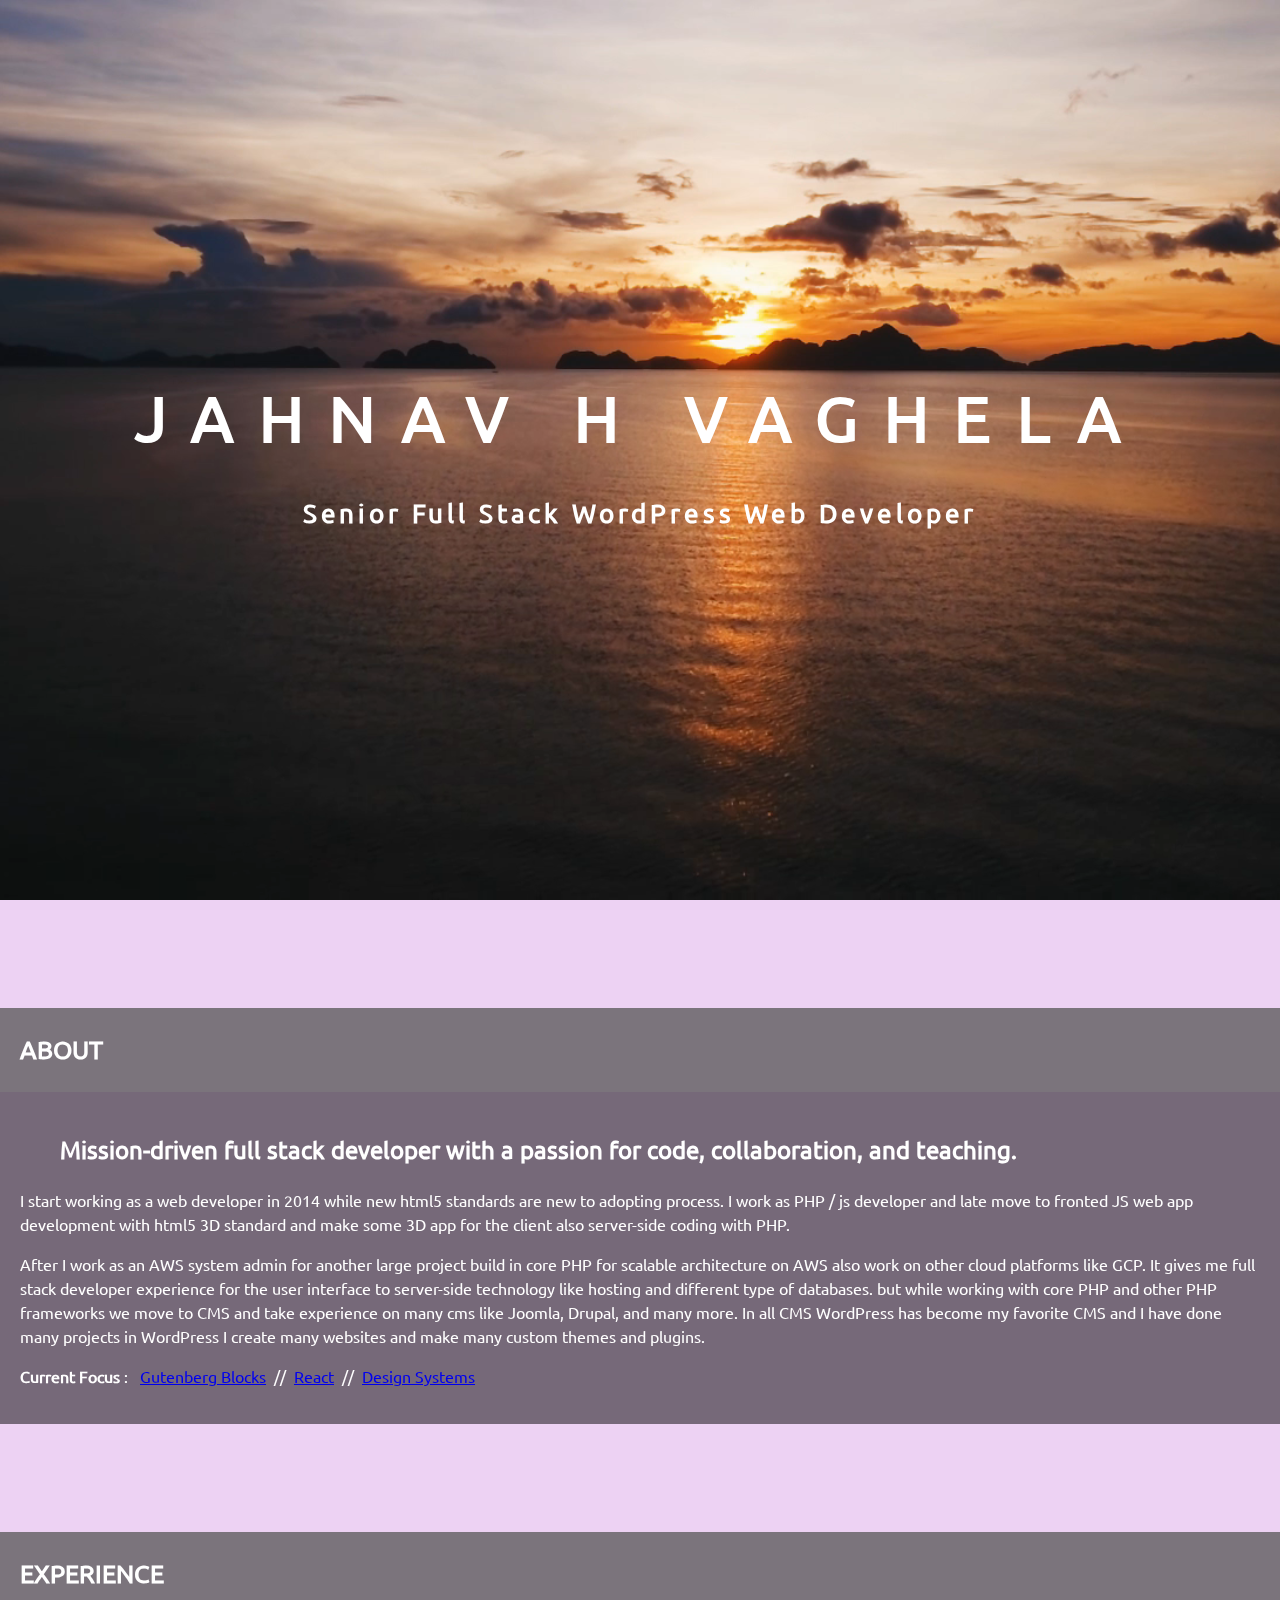
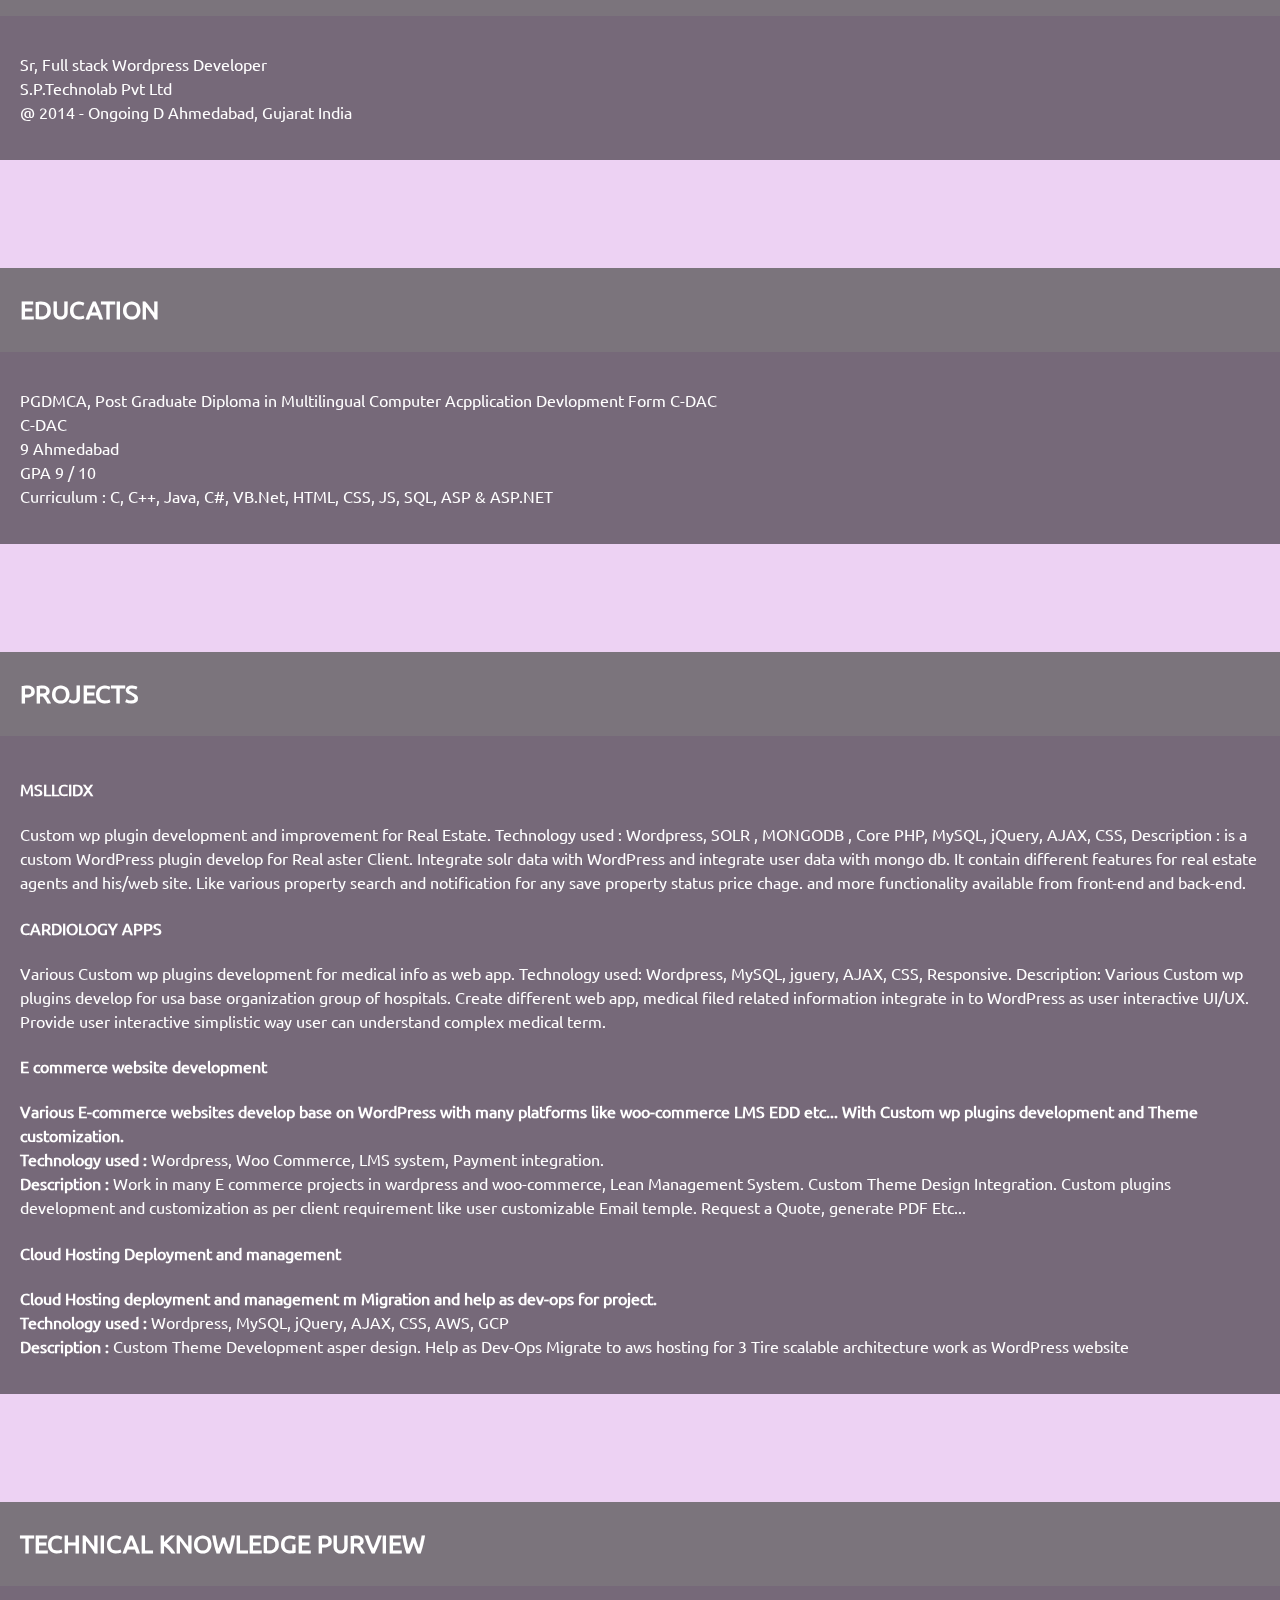
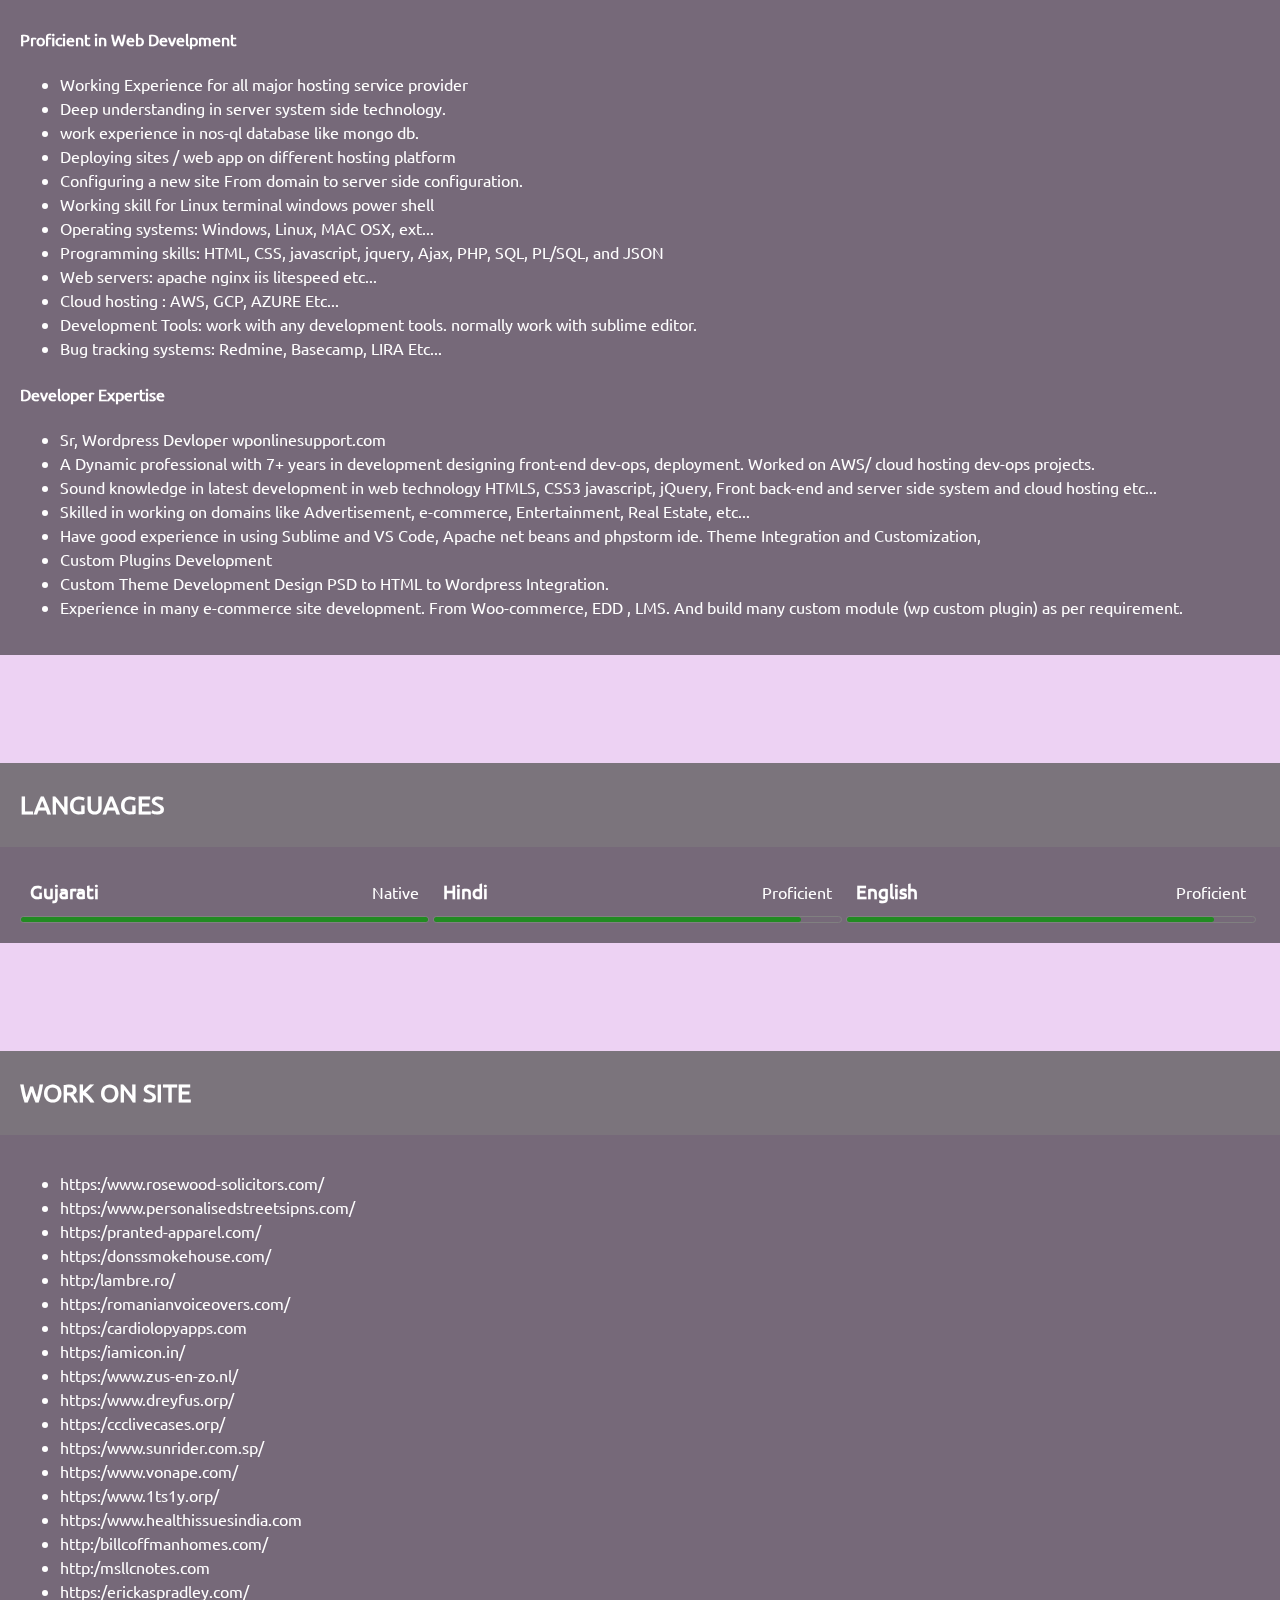
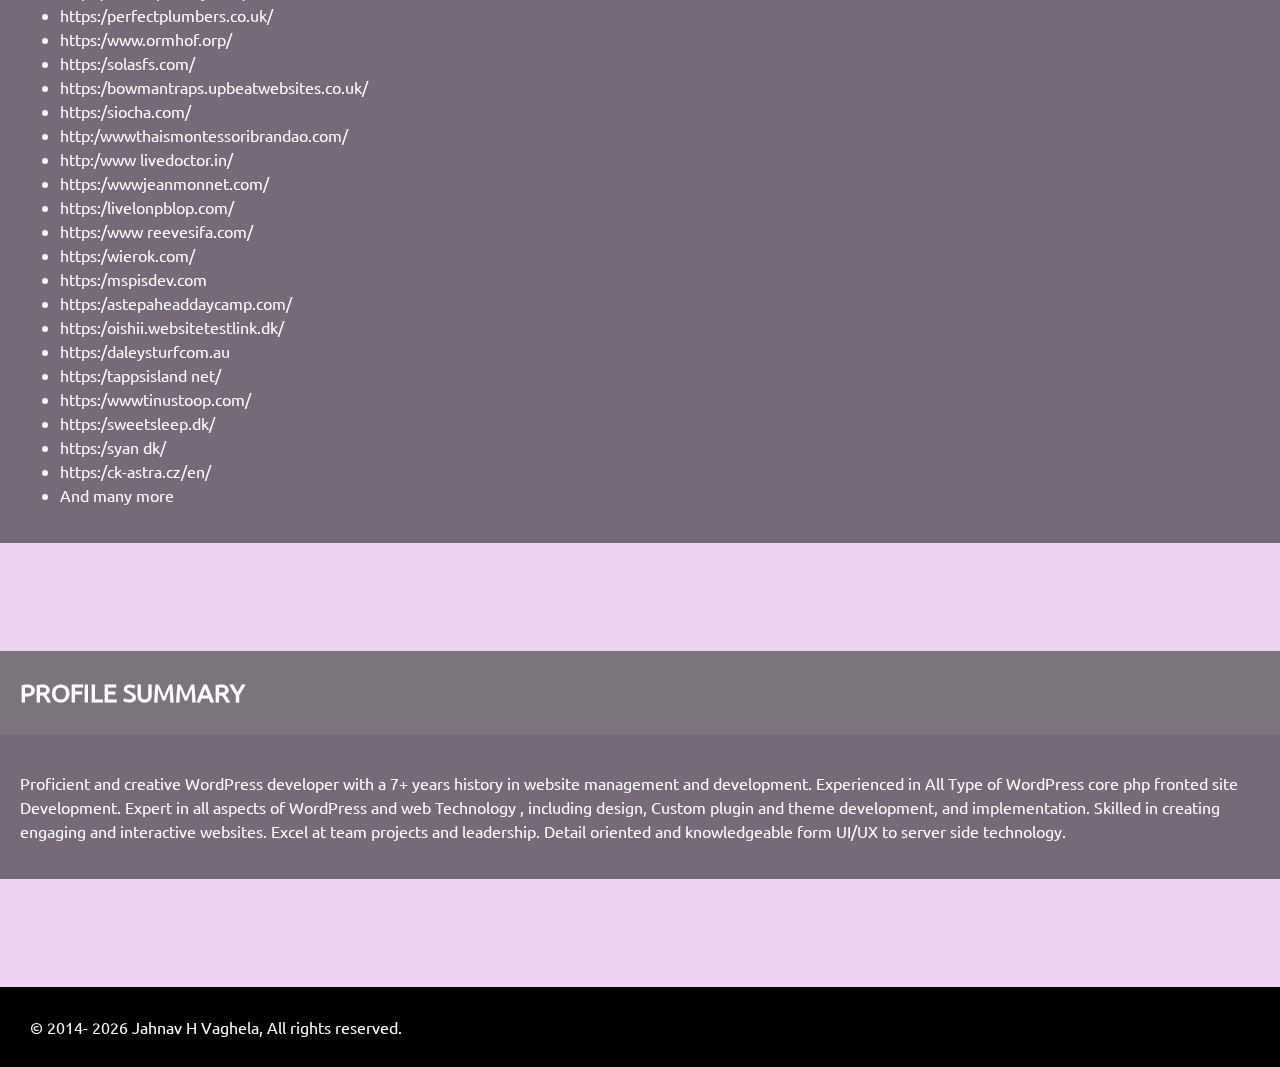
==== index1.html @ f856834a "new design n content" ====
<!DOCTYPE html>
<html>
<head>
<meta content="text/html;charset=utf-8" http-equiv="Content-Type">
<meta content="utf-8" http-equiv="encoding">
<meta http-equiv="Cache-control" content="public">
<meta name="viewport" content="width=device-width, initial-scale=1">
<link rel="stylesheet" href="style.css">
<link href="https://fonts.googleapis.com/css?family=Material+Icons|Material+Icons+Outlined|Material+Icons+Two+Tone|Material+Icons+Round|Material+Icons+Sharp" rel="stylesheet">
</head>
<body>

<video autoplay muted loop id="video-bg" poster="sunset.jpg">
  <source src="sunset.mp4" type="video/mp4">
  Your browser does not support HTML5 video.
</video>

<header class="viewport-header">
  <div class="header-warp">
    <h1>JAHNAV H VAGHELA</h1>
    <h4>Senior Full Stack WordPress Web Developer</h4>
  </div>
</header>


<section class="main-section" id="about">
  <div class="section-title">
    <h3>About</h3>
  </div>
  <div class="section-container">
    <div class="about-me">
      <blockquote>
        <h2>
          Mission-driven full stack developer with a passion for code, collaboration, and teaching.
        </h2>
      </blockquote>

      <p>
        I start working as a web developer in 2014 while new html5 standards are new to adopting process. I work as PHP / js developer and late move to fronted JS web app development with html5 3D standard and make some 3D app for the client also server-side coding with PHP.
      </p>
      <p>
        After I work as an AWS system admin for another large project build in core PHP for scalable architecture on AWS also work on other cloud platforms like GCP. It gives me full stack developer experience for the user interface to server-side technology like hosting and different type of databases. but while working with core PHP and other PHP frameworks we move to CMS and take experience on many cms like Joomla, Drupal, and many more.
        In all CMS WordPress has become my favorite CMS and I have done many projects in WordPress I create many websites and make many custom themes and plugins.
      </p>

      <p>
        <strong>Current Focus</strong> : &nbsp; 
        <a aria-label="Navigate to the gutenberg blocks development page" href="https://kinsta.com/blog/gutenberg-blocks/">Gutenberg Blocks</a>
        &nbsp;//&nbsp;
        <a aria-label="Navigate to the React homepage" href="https://reactjs.org/">React</a>
        &nbsp;//&nbsp;
        <a aria-label="Navigate to the article &quot;Scalable CSS&quot;" href="https://mrmrs.github.io/writing/2016/03/24/scalable-css/">Design Systems</a>
      </p>

    </div>
  </div>
</section>

<section class="main-section" id="experience">
  <div class="section-title">
    <h3>EXPERIENCE</h3>
  </div>
  <div class="section-container">
    <p class="job-experience">
      Sr, Full stack Wordpress Developer<br>
      S.P.Technolab Pvt Ltd<br>
      @ 2014 - Ongoing  D Ahmedabad, Gujarat India
    </p>
  </div>
</section>


<section class="main-section" id="education">
  <div class="section-title">
    <h3>EDUCATION</h3>
  </div>
  <div class="section-container">
    <p class="education">
      PGDMCA, Post Graduate Diploma in Multilingual Computer Acpplication Devlopment Form C-DAC<br>
      C-DAC<br>
      9 Ahmedabad<br>
      GPA 9 / 10 <br>
      Curriculum : C, C++, Java, C#, VB.Net, HTML, CSS, JS, SQL, ASP & ASP.NET 
    </p>
  </div>
</section>

<section class="main-section" id="projects">
  <div class="section-title">
    <h3>PROJECTS</h3>
  </div>
  <div class="section-container projects">
    <div class="project-warp">
      <h4>MSLLCIDX</h4>
      <p>
        Custom wp plugin development and improvement for Real Estate.
Technology used : Wordpress, SOLR , MONGODB , Core PHP, MySQL, jQuery, AJAX, CSS,
Description : is a custom WordPress plugin develop for Real aster Client. Integrate solr data with 
WordPress and integrate user data with mongo db. It contain different features for real estate 
agents and his/web site. Like various property search and notification for any save property status 
price chage. and more functionality available from front-end and back-end.
      </p>
    </div>
    <div class="project-warp">
      <h4>CARDIOLOGY APPS</h4>
      <p>
        Various Custom wp plugins development for medical info as web app. Technology used: Wordpress, 
MySQL, jguery, AJAX, CSS, Responsive.
Description: Various Custom wp plugins develop for usa base organization group of hospitals. Create 
different web app, medical filed related information integrate in to WordPress as user interactive 
UI/UX. Provide user interactive simplistic way user can understand complex medical term.
      </p>
    </div>
    <div class="project-warp">
      <h4>E commerce website development</h4>
      <p>
        <strong>
        Various E-commerce websites develop base on WordPress with many platforms like woo-commerce LMS EDD 
etc... With Custom wp plugins development and Theme customization.</strong> <br>
<strong>Technology used :</strong> Wordpress, Woo Commerce, LMS system, Payment integration. <br>
<strong>Description :</strong> Work in many E commerce projects in wardpress and woo-commerce, Lean Management 
System. Custom Theme Design Integration. Custom plugins development and customization as per client 
requirement like user customizable Email temple. Request a Quote, generate PDF Etc...
      </p>
    </div>
    <div class="project-warp">
      <h4>Cloud Hosting Deployment and management</h4>
      <p>
        <strong>Cloud Hosting deployment and management m Migration and help as dev-ops for project.</strong> <br>
        <strong>Technology used :</strong> Wordpress, MySQL, jQuery, AJAX, CSS, AWS, GCP <br>
        <strong>Description :</strong> Custom Theme Development asper design. Help as Dev-Ops Migrate to aws hosting for 3 Tire scalable architecture work as WordPress website
      </p>
    </div>

  </div>
</section>



<section class="main-section" id="">
  <div class="section-title">
    <h3>TECHNICAL KNOWLEDGE PURVIEW</h3>
  </div>
  <div class="section-container">
    <h4>Proficient in Web Develpment</h4>
    <ul>
    
<li>Working Experience for all major hosting service provider</li>
<li>Deep understanding in server system side technology.</li>
<li>work experience in nos-ql database like mongo db.</li>
<li>Deploying sites / web app on different hosting platform</li>
<li>Configuring a new site From domain to server side configuration.</li>
<li>Working skill for Linux terminal windows power shell</li>
<li>Operating systems: Windows, Linux, MAC OSX, ext...</li>
<li>Programming skills: HTML, CSS, javascript, jquery, Ajax, PHP, SQL, PL/SQL, and JSON</li>
<li>Web servers: apache nginx iis litespeed etc...</li>
<li>Cloud hosting : AWS, GCP, AZURE Etc...</li>
<li>Development Tools: work with any development tools. normally work with sublime editor.</li>
<li>Bug tracking systems: Redmine, Basecamp, LIRA Etc...</li>
  </ul>

  <h4>Developer Expertise</h4>
  <ul>
<li>Sr, Wordpress Devloper wponlinesupport.com</li>
<li>A Dynamic professional with 7+ years in development designing front-end dev-ops, deployment. 
Worked on AWS/ cloud hosting dev-ops projects.</li>
<li>Sound knowledge in latest development in web technology HTMLS, CSS3 javascript, jQuery, Front 
back-end and server side system and cloud hosting etc...</li>
<li>Skilled in working on domains like Advertisement, e-commerce, Entertainment, Real Estate, etc...</li>
<li>Have good experience in using Sublime and VS Code, Apache net beans and phpstorm ide. Theme 
Integration and Customization,</li>
<li>Custom Plugins Development</li>
<li>Custom Theme Development Design PSD to HTML to Wordpress Integration.</li>
<li>Experience in many e-commerce site development. From Woo-commerce, EDD , LMS. And build many 
custom module (wp custom plugin) as per requirement.</li>
    </ul>
  </div>
</section>

<section class="main-section" id="languages">
  <div class="section-title">
    <h3>LANGUAGES</h3>
  </div>
  <div class="section-container">
    <div class="languages">
      <div class="lang-warp">
        <div class="lang">
          <div class="lang-main">Gujarati</div><div class="lang-sub">Native</div> 
        </div>
        <div class="lang-stranth-brd">
          <div class="lang-stranth gujarati"></div>
        </div>
      </div>
      <div class="lang-warp">
        <div class="lang">
          <div class="lang-main">Hindi</div><div class="lang-sub">Proficient</div> 
        </div>
        <div class="lang-stranth-brd">
          <div class="lang-stranth"></div>
        </div>
      </div>
      <div class="lang-warp">
        <div class="lang"> 
          <div class="lang-main">English</div><div class="lang-sub">Proficient</div>
        </div>
        <div class="lang-stranth-brd">
          <div class="lang-stranth"></div>
        </div>
      </div>
    </div>
  </div>
</section>



<section class="main-section" id="work-on-site">
  <div class="section-title">
    <h3>WORK ON SITE</h3>
  </div>
  <div class="section-container">
    <ul class="work-on-site-list">
      <li>https:/www.rosewood-solicitors.com/ </li>
      <li>https:/www.personalisedstreetsipns.com/ </li>
      <li>https:/pranted-apparel.com/ </li>
      <li>https:/donssmokehouse.com/ </li>
      <li>http:/lambre.ro/ </li>
      <li>https:/romanianvoiceovers.com/ </li>
      <li>https:/cardiolopyapps.com </li>
      <li>https:/iamicon.in/</li>
      <li>https:/www.zus-en-zo.nl/ </li>
      <li>https:/www.dreyfus.orp/ </li>
      <li>https:/ccclivecases.orp/ </li>
      <li>https:/www.sunrider.com.sp/ </li>
      <li>https:/www.vonape.com/ </li>
      <li>https:/www.1ts1y.orp/ </li>
      <li>https:/www.healthissuesindia.com </li>
      <li>http:/billcoffmanhomes.com/ </li>
      <li>http:/msllcnotes.com </li>
      <li>https:/erickaspradley.com/ </li>
      <li>https:/perfectplumbers.co.uk/ </li>
      <li>https:/www.ormhof.orp/ </li>
      <li>https:/solasfs.com/ </li>
      <li>https:/bowmantraps.upbeatwebsites.co.uk/ </li>
      <li>https:/siocha.com/ </li>
      <li>http:/wwwthaismontessoribrandao.com/ </li>
      <li>http:/www livedoctor.in/ </li>
      <li>https:/wwwjeanmonnet.com/ </li>
      <li>https:/livelonpblop.com/</li>
      <li>https:/www reevesifa.com/ </li>
      <li>https:/wierok.com/ </li>
      <li>https:/mspisdev.com </li>
      <li>https:/astepaheaddaycamp.com/ </li>
      <li>https:/oishii.websitetestlink.dk/ </li>
      <li>https:/daleysturfcom.au </li>
      <li>https:/tappsisland net/ </li>
      <li>https:/wwwtinustoop.com/ </li>
      <li>https:/sweetsleep.dk/ </li>
      <li>https:/syan dk/</li>
      <li>https:/ck-astra.cz/en/ </li>
      <li>And many more</li>
    </ul>
  </div>
</section>


<section class="main-section" id="summary">
  <div class="section-title">
    <h3>PROFILE SUMMARY</h3>
  </div>
  <div class="section-container">
    <p class="summary">
      Proficient and creative WordPress developer with a 7+ years history in website management and 
  development. Experienced in All Type of WordPress core php fronted site Development. Expert in all 
  aspects of WordPress and web Technology , including design, Custom plugin and theme development, 
  and implementation. Skilled in creating engaging and interactive websites. Excel at team projects 
  and leadership. Detail oriented and knowledgeable form UI/UX to server side technology.    
    </p>
  </div>
</section>



<footer>
  <div class="footer-copyright">
    © 2014-<noscript>2021</noscript>
    <script type="text/javascript">document.write(new Date().getFullYear());</script>
     Jahnav H Vaghela, All rights reserved.
  </div>
</footer>

</body>
</html>
---- style.css ----
/*
Author : Jahnav Vaghela 
Fullstack Web  Web developer 
This css is for personal profile website. 
*/
@font-face {
  font-family: 'Ubuntu';
  src: url('fonts/Ubuntu-Regular.ttf') format('truetype');
}

@font-face {
  font-family: 'SourceSansPro';
  src: url('fonts/SourceSansPro-Regular.ttf') format('truetype');
}

html {
  font-family: Ubuntu, SourceSansPro, "Segoe UI", sans-serif;
}

body {
  margin: 0;
  padding: 0;
  background-color: #EDD2F3;
  color: #fff;
}

* {
  box-sizing: border-box;
}

.viewport-header {
  position: relative;
  height: 100vh;
  text-align: center;
  display: flex;
  align-items: center;
  justify-content: center;
}


#video-bg {
  object-fit: cover;
  width: 100vw;
  height: 100vh;
  position: fixed;
  top: 0;
  left: 0;
  z-index: -1;
}

.viewport-header h1 {
  /*font-family: 'Syncopate', sans-serif;*/
  text-transform: uppercase;
  letter-spacing: 2vw;
  line-height: 1.2;
  font-size: 5vw;
  text-align: center;
}

.viewport-header h4 {
  margin-top: 3vh;
  font-size: 2vw;
  letter-spacing: 0.3vw;
}


.main-section{
  max-width: 100%;
  margin: 108px auto;
  background-color: rgba(0,0,0,0.5);
}

.main-section .section-title{ 
  background-color: rgba(127,127,127,0.5);
  padding: 1px 20px;
}

.main-section .section-title h3{
  text-transform: uppercase; 
  font-size: 25px;
}

.main-section .section-container{
  padding: 20px;
  margin: 0px;
  line-height: 1.5;
}

.footer-copyright{
  padding: 30px;
  background-color: black;
}


/* language  */
@media (min-width:641px)  {
  .lang-warp{ 
    width: 33%; 
    display: inline-block;
  }
}
.lang-warp .lang{
  padding: 10px;
}

.lang .lang-main{ font-size: 1.2em; font-weight: bold; }

.lang .lang-main,
.lang .lang-sub{
  width: 50%;
  display: inline-block;
}
.lang .lang-sub{ text-align: right; }

.lang-stranth-brd{ border: 1px solid gray; border-radius: 10px 10px; }
.lang-stranth{
  height: 5px;
  background-color: forestgreen;
  width: 90%;
  border-radius: 10px 10px;
}

.gujarati.lang-stranth{  width: 100%; }
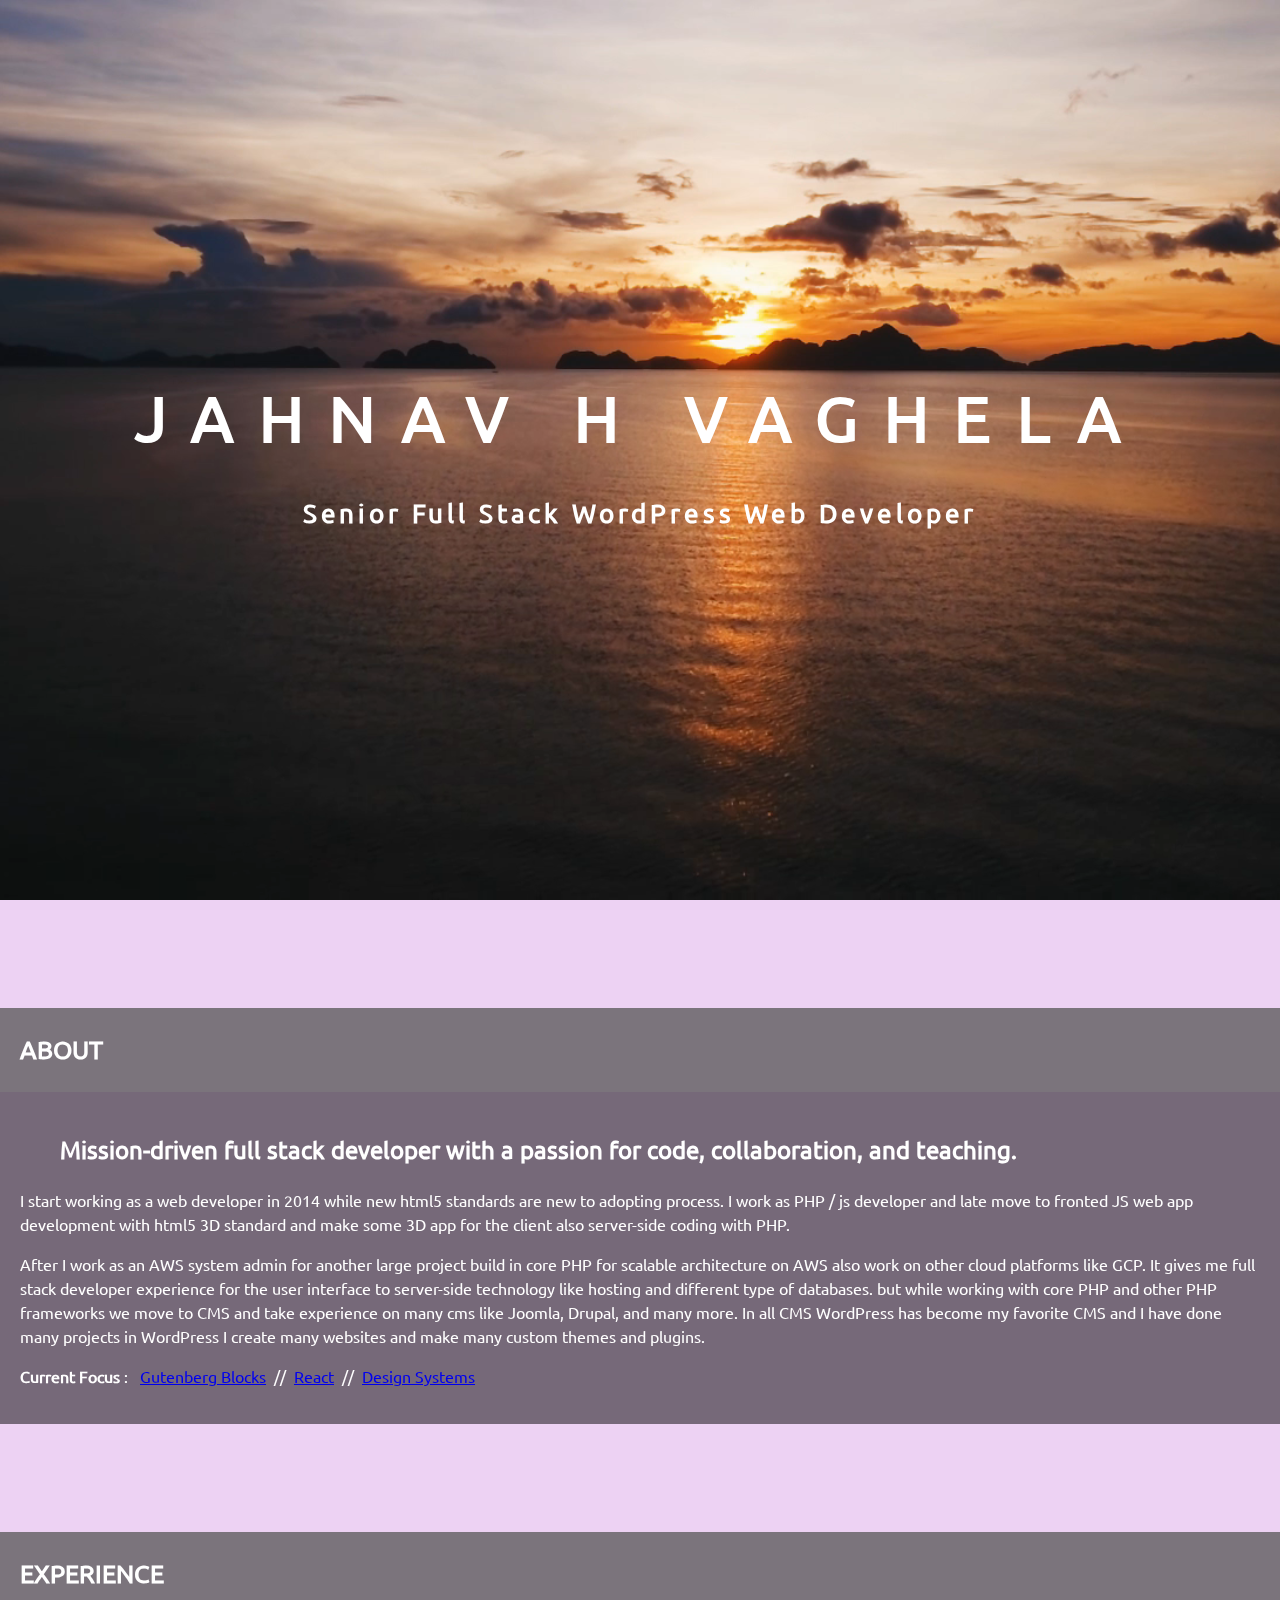
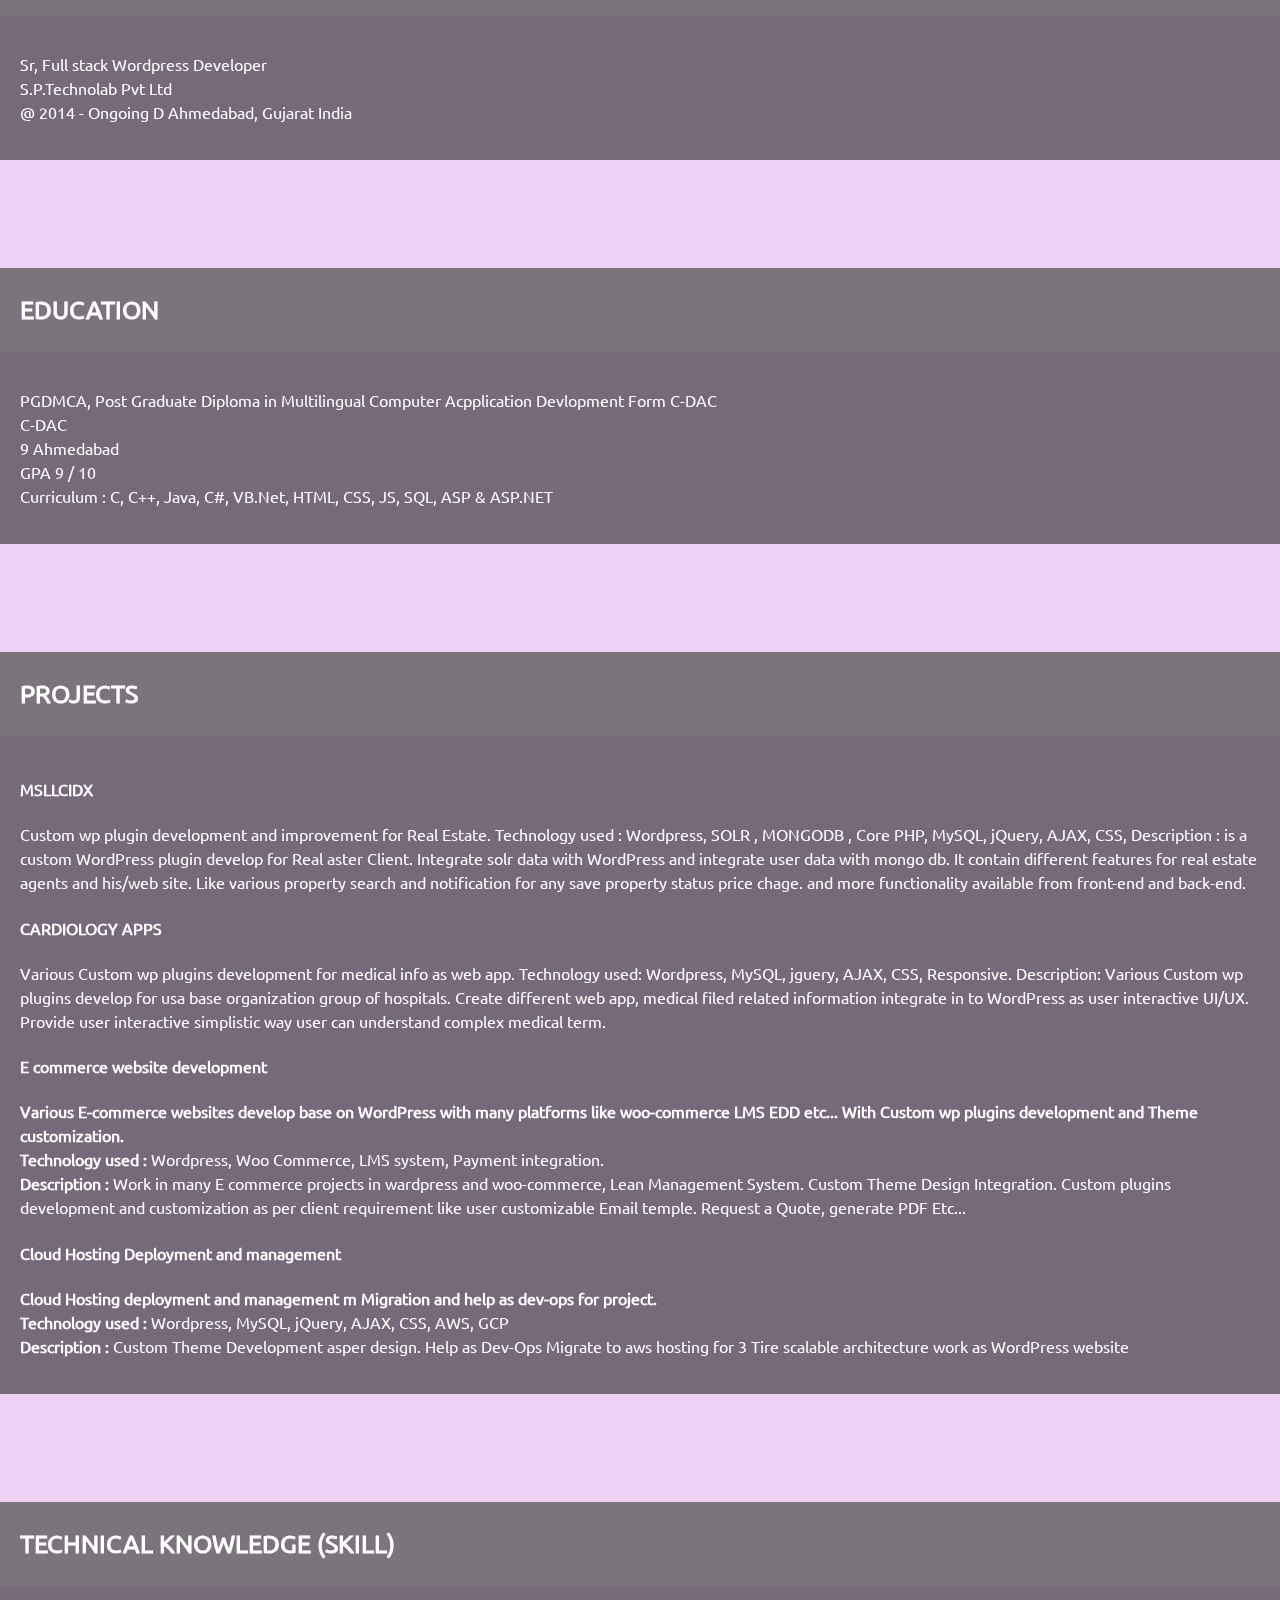
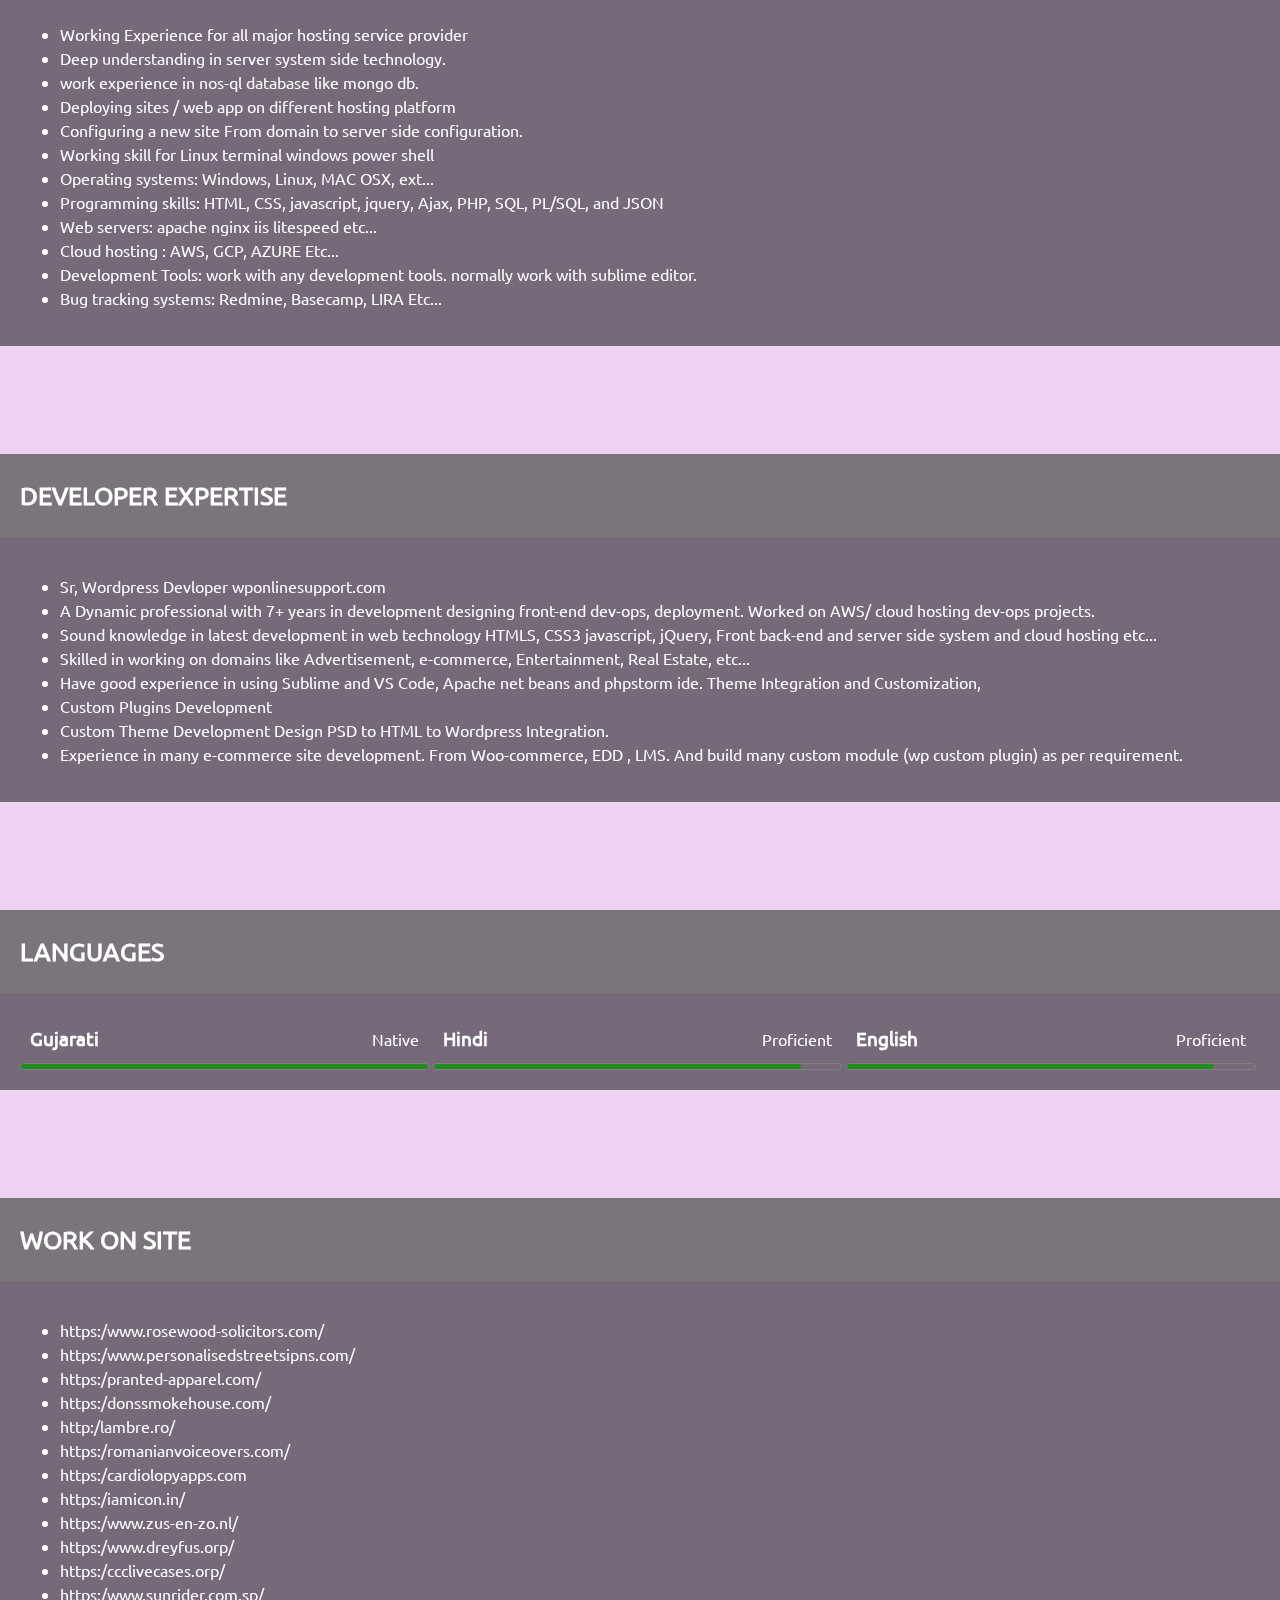
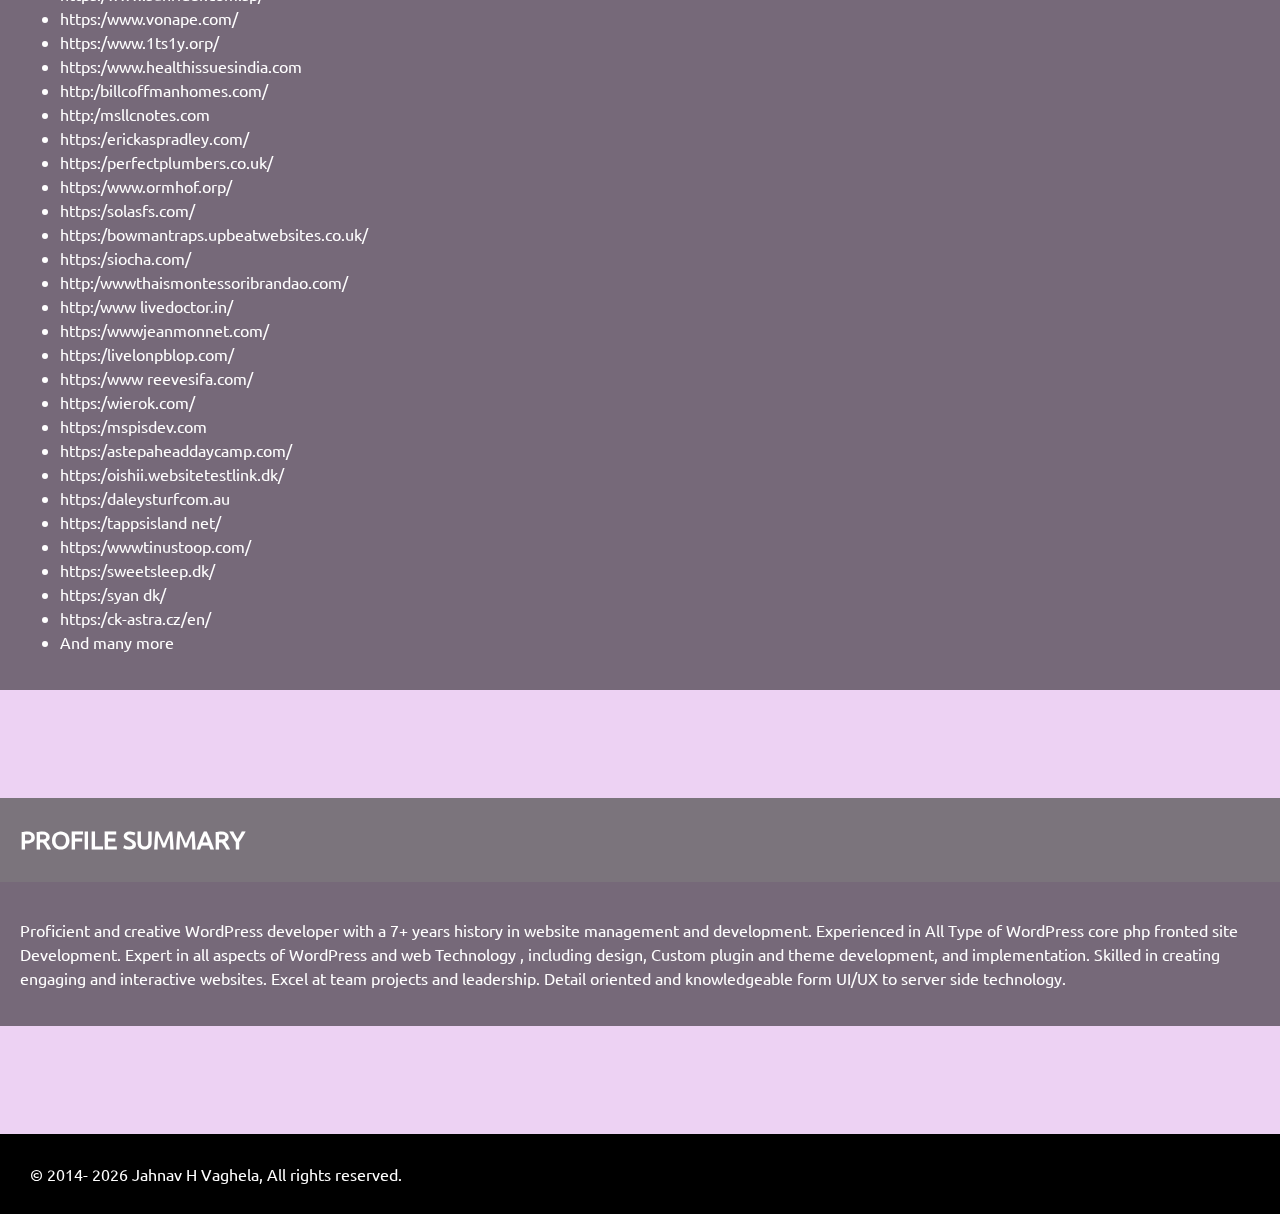
==== commit e249a88d: "devide sec add skill" ====
--- a/index1.html
+++ b/index1.html
@@ -136,43 +136,48 @@
 </section>
 
 
-
 <section class="main-section" id="">
   <div class="section-title">
-    <h3>TECHNICAL KNOWLEDGE PURVIEW</h3>
-  </div>
-  <div class="section-container">
-    <h4>Proficient in Web Develpment</h4>
+    <h3>TECHNICAL KNOWLEDGE (SKILL) </h3>
+  </div>
+  <div class="section-container">
+
     <ul>
-    
-<li>Working Experience for all major hosting service provider</li>
-<li>Deep understanding in server system side technology.</li>
-<li>work experience in nos-ql database like mongo db.</li>
-<li>Deploying sites / web app on different hosting platform</li>
-<li>Configuring a new site From domain to server side configuration.</li>
-<li>Working skill for Linux terminal windows power shell</li>
-<li>Operating systems: Windows, Linux, MAC OSX, ext...</li>
-<li>Programming skills: HTML, CSS, javascript, jquery, Ajax, PHP, SQL, PL/SQL, and JSON</li>
-<li>Web servers: apache nginx iis litespeed etc...</li>
-<li>Cloud hosting : AWS, GCP, AZURE Etc...</li>
-<li>Development Tools: work with any development tools. normally work with sublime editor.</li>
-<li>Bug tracking systems: Redmine, Basecamp, LIRA Etc...</li>
-  </ul>
-
-  <h4>Developer Expertise</h4>
-  <ul>
-<li>Sr, Wordpress Devloper wponlinesupport.com</li>
-<li>A Dynamic professional with 7+ years in development designing front-end dev-ops, deployment. 
-Worked on AWS/ cloud hosting dev-ops projects.</li>
-<li>Sound knowledge in latest development in web technology HTMLS, CSS3 javascript, jQuery, Front 
-back-end and server side system and cloud hosting etc...</li>
-<li>Skilled in working on domains like Advertisement, e-commerce, Entertainment, Real Estate, etc...</li>
-<li>Have good experience in using Sublime and VS Code, Apache net beans and phpstorm ide. Theme 
-Integration and Customization,</li>
-<li>Custom Plugins Development</li>
-<li>Custom Theme Development Design PSD to HTML to Wordpress Integration.</li>
-<li>Experience in many e-commerce site development. From Woo-commerce, EDD , LMS. And build many 
-custom module (wp custom plugin) as per requirement.</li>
+      <li>Working Experience for all major hosting service provider</li>
+      <li>Deep understanding in server system side technology.</li>
+      <li>work experience in nos-ql database like mongo db.</li>
+      <li>Deploying sites / web app on different hosting platform</li>
+      <li>Configuring a new site From domain to server side configuration.</li>
+      <li>Working skill for Linux terminal windows power shell</li>
+      <li>Operating systems: Windows, Linux, MAC OSX, ext...</li>
+      <li>Programming skills: HTML, CSS, javascript, jquery, Ajax, PHP, SQL, PL/SQL, and JSON</li>
+      <li>Web servers: apache nginx iis litespeed etc...</li>
+      <li>Cloud hosting : AWS, GCP, AZURE Etc...</li>
+      <li>Development Tools: work with any development tools. normally work with sublime editor.</li>
+      <li>Bug tracking systems: Redmine, Basecamp, LIRA Etc...</li>
+    </ul>
+
+  </div>
+</section>
+
+<section class="main-section" id="">
+  <div class="section-title">
+    <h3> DEVELOPER EXPERTISE </h3>
+  </div>
+  <div class="section-container">
+    <ul>
+      <li>Sr, Wordpress Devloper wponlinesupport.com</li>
+      <li>A Dynamic professional with 7+ years in development designing front-end dev-ops, deployment. 
+      Worked on AWS/ cloud hosting dev-ops projects.</li>
+      <li>Sound knowledge in latest development in web technology HTMLS, CSS3 javascript, jQuery, Front 
+      back-end and server side system and cloud hosting etc...</li>
+      <li>Skilled in working on domains like Advertisement, e-commerce, Entertainment, Real Estate, etc...</li>
+      <li>Have good experience in using Sublime and VS Code, Apache net beans and phpstorm ide. Theme 
+      Integration and Customization,</li>
+      <li>Custom Plugins Development</li>
+      <li>Custom Theme Development Design PSD to HTML to Wordpress Integration.</li>
+      <li>Experience in many e-commerce site development. From Woo-commerce, EDD , LMS. And build many 
+      custom module (wp custom plugin) as per requirement.</li>
     </ul>
   </div>
 </section>
